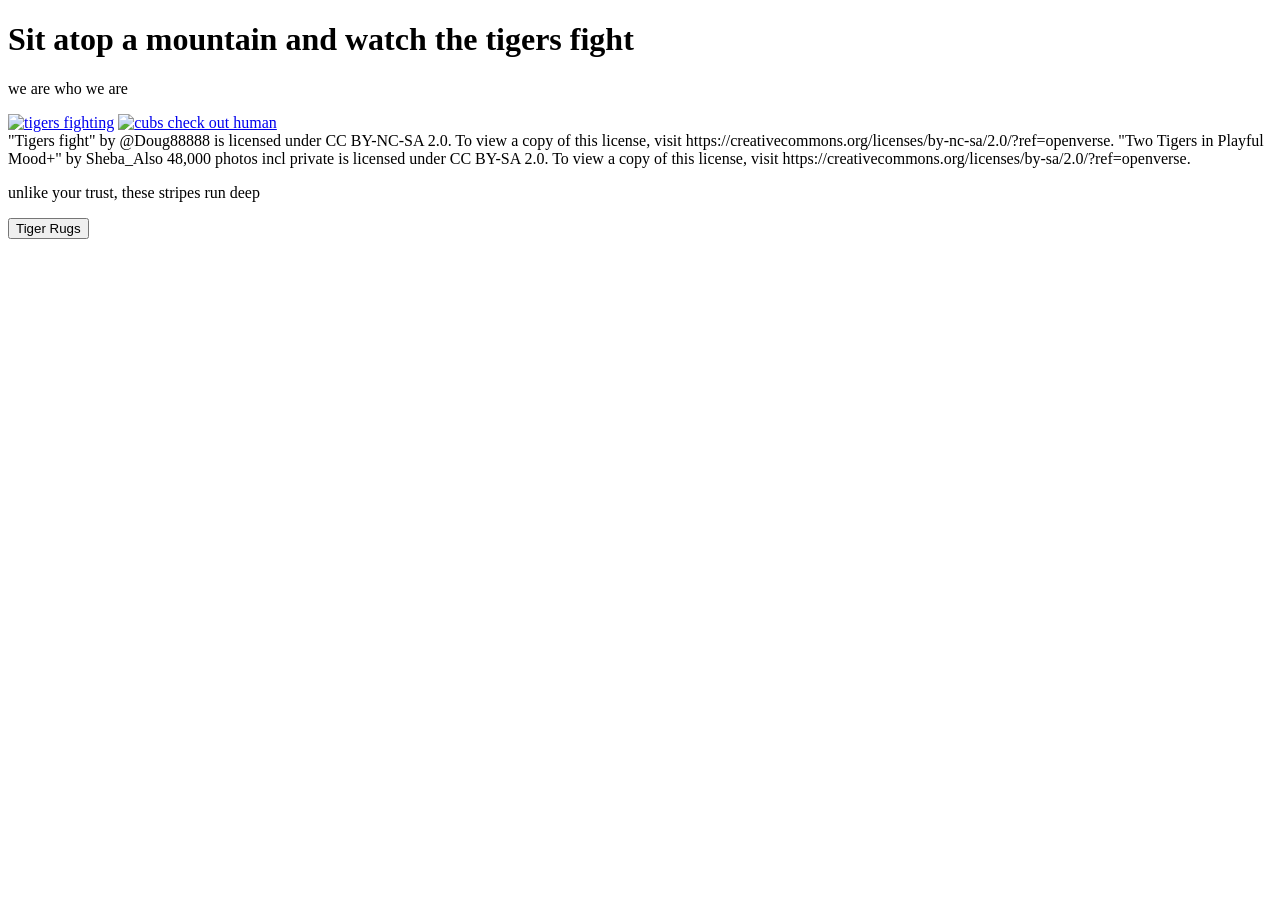
==== index.html @ 6da7a158 "Add files via upload" ====
<!DOCTYPE html>
<html>
<head>
    <link rel="stylesheet" href="style.css">
    <title>
        Brothers in Arms 
    </title>
</head>
<body class="orange">
    <h1>Sit atop a mountain and watch the tigers fight
    </h1>
    <p id="intro">
        we are who we are 
    </p>
    <a href="https://www.youtube.com/watch?v=F3PJgl0L5DU"><img id="tigers" src="images/tigers_fight.jpg" alt="tigers fighting"></a>
    <a href="https://www.youtube.com/shorts/LQ67PhKp1mw"><img id="cubs" src="images/cubs.jpg" alt="cubs check out human"></a>
    <br>
    <span class="citation">
        "Tigers fight" by @Doug88888 is licensed under CC BY-NC-SA 2.0. To view a copy of this license, visit https://creativecommons.org/licenses/by-nc-sa/2.0/?ref=openverse.
    </span>
    
    <span class="citation">
        "Two Tigers in Playful Mood+" by Sheba_Also 48,000 photos incl private is licensed under CC BY-SA 2.0. To view a copy of this license, visit https://creativecommons.org/licenses/by-sa/2.0/?ref=openverse.
    </span>
    <p>
        unlike your trust, these stripes run deep
    </p>
    
    <form action="file:///Users/tenzinsangay/Documents/web_dev/two.html">
        <input type="submit" value="Tiger Rugs" />
    </form>
        
</body>
</html>
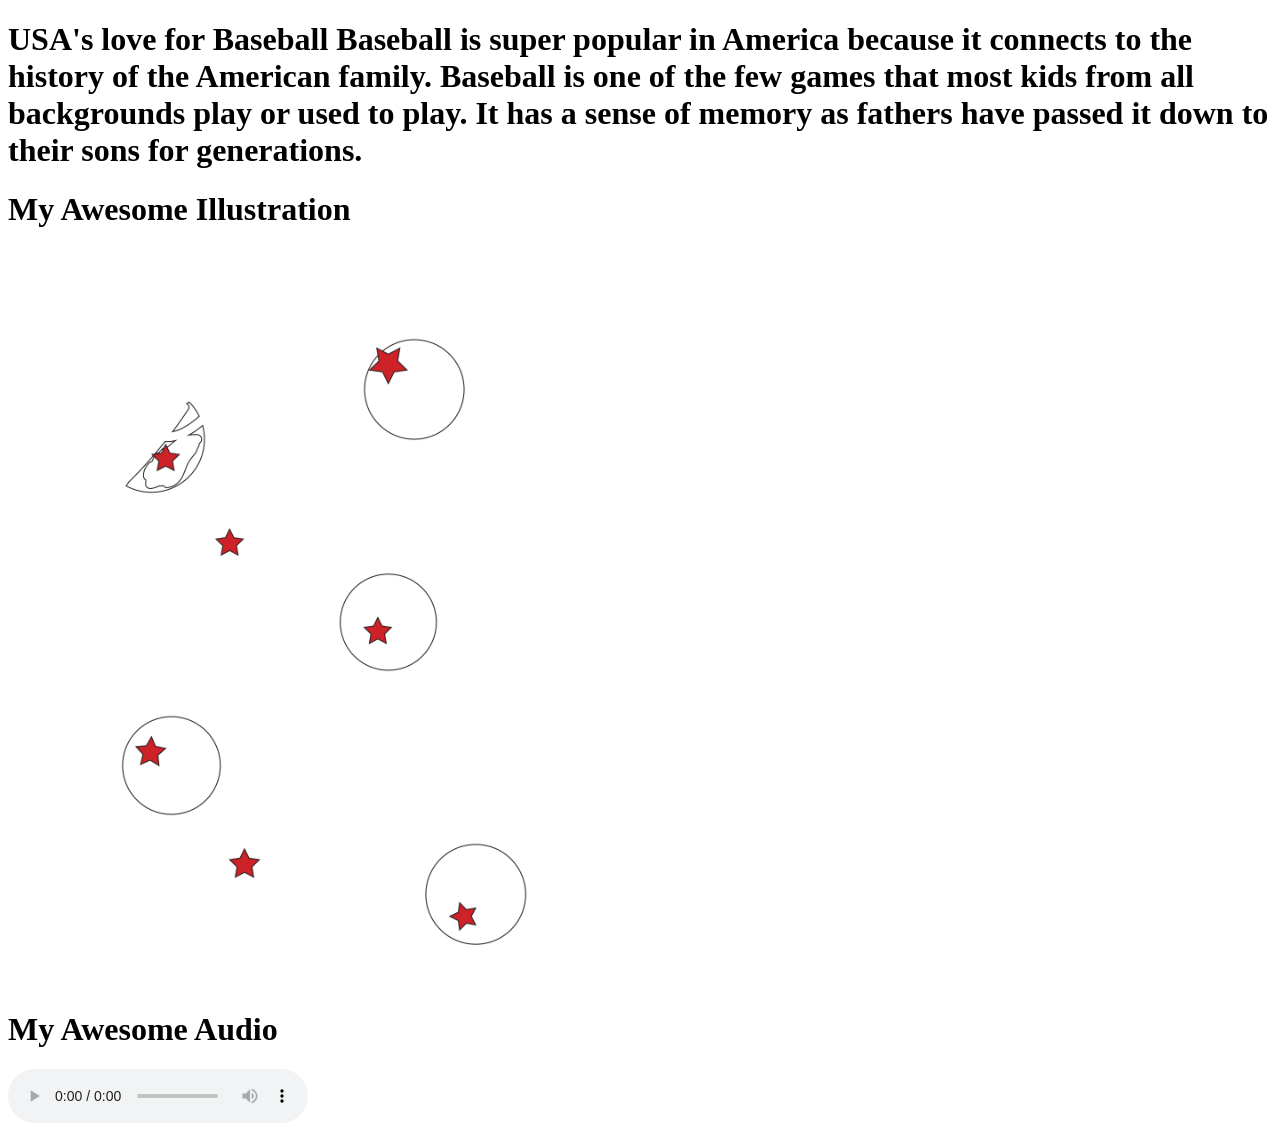
==== commit c7b5b5f3: "Add files via upload" ====
--- a/index.html
+++ b/index.html
@@ -2,33 +2,46 @@
 <html>
 <head>
     <link rel="stylesheet" href="style.css">
-    <title>
-        Brothers in Arms 
-    </title>
+  
 </head>
-<body class="orange">
-    <h1>Sit atop a mountain and watch the tigers fight
-    </h1>
-    <p id="intro">
-        we are who we are 
-    </p>
-    <a href="https://www.youtube.com/watch?v=F3PJgl0L5DU"><img id="tigers" src="images/tigers_fight.jpg" alt="tigers fighting"></a>
-    <a href="https://www.youtube.com/shorts/LQ67PhKp1mw"><img id="cubs" src="images/cubs.jpg" alt="cubs check out human"></a>
-    <br>
-    <span class="citation">
-        "Tigers fight" by @Doug88888 is licensed under CC BY-NC-SA 2.0. To view a copy of this license, visit https://creativecommons.org/licenses/by-nc-sa/2.0/?ref=openverse.
-    </span>
-    
-    <span class="citation">
-        "Two Tigers in Playful Mood+" by Sheba_Also 48,000 photos incl private is licensed under CC BY-SA 2.0. To view a copy of this license, visit https://creativecommons.org/licenses/by-sa/2.0/?ref=openverse.
-    </span>
-    <p>
-        unlike your trust, these stripes run deep
-    </p>
-    
-    <form action="file:///Users/tenzinsangay/Documents/web_dev/two.html">
-        <input type="submit" value="Tiger Rugs" />
-    </form>
-        
+<body>
+
 </body>
-</html>
+
+<head>
+<h1>
+    USA's love for Baseball
+
+    Baseball is super popular in America because it connects to the history of the American family. Baseball is one of the few games that most kids from all backgrounds play or used to play. It has a sense of memory as fathers have passed it down to their sons for generations.
+</h1>
+</head>
+
+<head>
+    <meta charset="UTF-8">
+    <title>Illustration Embedding</title>
+  </head>
+  <body>
+    <h1>My Awesome Illustration</h1>
+    <img src="baseball.png" alt="baseball illustration">
+
+
+
+
+  </body>
+
+
+  <head>
+    <meta charset="UTF-8">
+    <title>Audio Embedding</title>
+  </head>
+  <body>
+    <h1>My Awesome Audio</h1>
+    <audio controls>
+      <source src="cubs_baseball.mp3" type="audio/mpeg">
+      Your browser does not support the audio element.
+    </audio>
+  </body>
+
+
+
+  </html>
--- a/style.css
+++ b/style.css
@@ -0,0 +1,41 @@
+body.orange{
+    background-color: orange;
+}
+body.red{
+    background-color: red;
+}
+
+body.yellow{
+    background-color: yellow;
+}
+
+body.nice{
+    background-color:rgb(8, 64, 219)
+}
+
+body.rgb{
+    background-color: rgb(207, 66, 66);
+}
+
+p{
+    font-family: fantasy;
+}
+
+.citation{
+    font-family:Arial, Helvetica, sans-serif;
+    font-size: 0.2em;
+}
+
+#intro{
+    font-family:Impact, Haettenschweiler, 'Arial Narrow Bold', sans-serif
+}
+
+img{
+    width: 45%;
+}
+
+#cubs{
+    position: relative;
+    bottom: 20%;
+}
+
